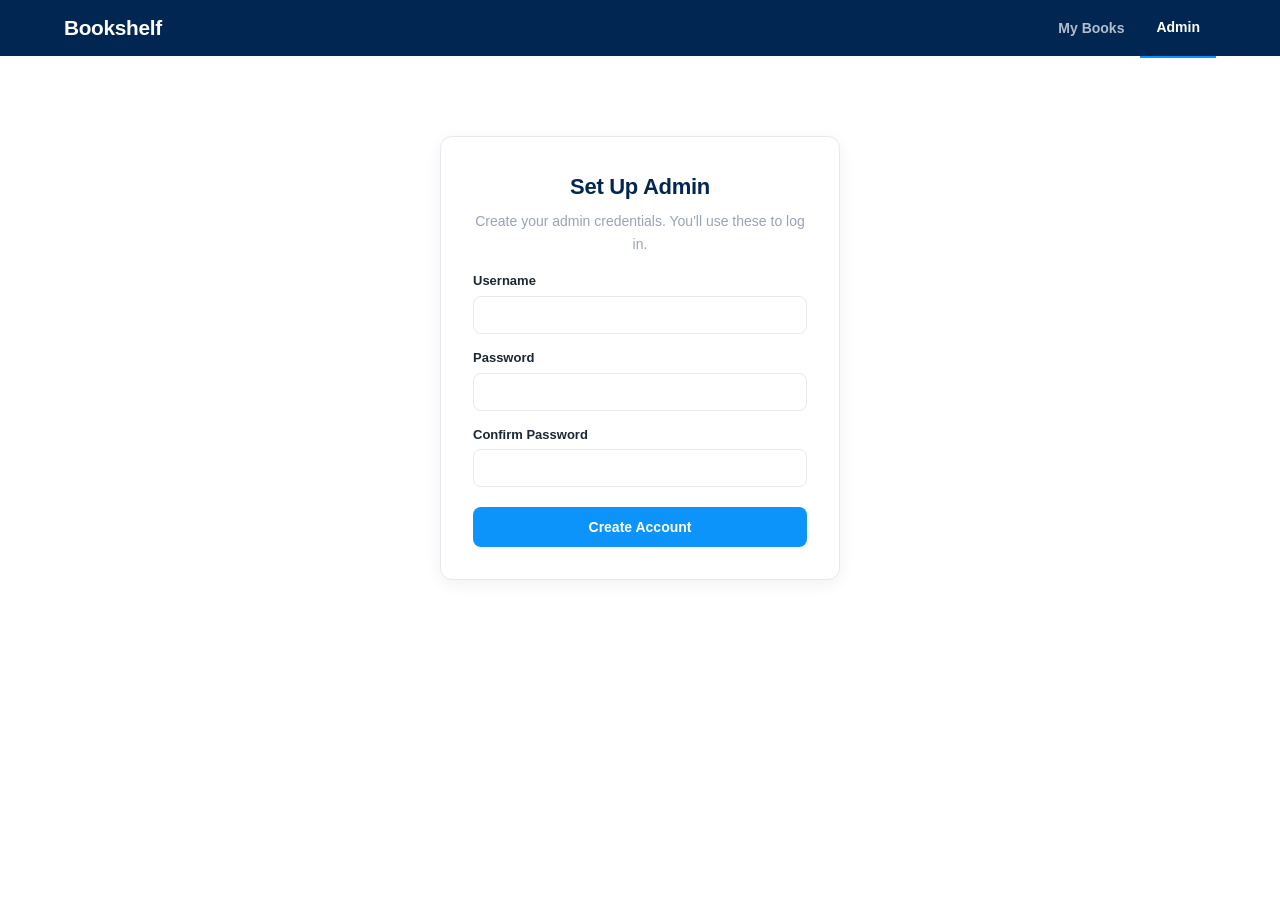
==== admin.html @ a72d1839 "Initial commit: Bookshelf - personal book review site Static HTML/CSS/JS site with book grid, detail" ====
<!DOCTYPE html>
<html lang="en">
<head>
  <meta charset="UTF-8">
  <meta name="viewport" content="width=device-width, initial-scale=1.0">
  <title>Admin — Bookshelf</title>
  <link rel="stylesheet" href="css/style.css">
</head>
<body>
  <header class="site-header">
    <div class="header-inner">
      <h1><a href="index.html">Bookshelf</a></h1>
      <nav>
        <a href="index.html">My Books</a>
        <a href="admin.html" class="active">Admin</a>
        <a href="#" id="logout-btn" style="display:none" onclick="logout(); return false;">Logout</a>
      </nav>
    </div>
  </header>

  <div id="auth-container"></div>

  <div id="admin-content" style="display:none">
    <div class="admin-container">
      <h2>Admin Panel</h2>

      <div class="data-bar">
        <button class="btn btn-secondary" onclick="exportData()">Export JSON</button>
        <button class="btn btn-secondary" onclick="importData()">Import JSON</button>
        <button class="btn btn-secondary" onclick="resetToFile()">Reset to Original</button>
      </div>

      <div class="admin-section">
        <h3>Categories</h3>
        <div class="item-list" id="category-list"></div>
        <div class="add-row">
          <input type="text" id="new-category" placeholder="New category name...">
          <button class="btn btn-primary" onclick="addCategory()">Add</button>
        </div>
      </div>

      <div class="admin-section">
        <h3>Tags</h3>
        <div class="item-list" id="tag-list"></div>
        <div class="add-row">
          <input type="text" id="new-tag" placeholder="New tag name...">
          <button class="btn btn-primary" onclick="addTag()">Add</button>
        </div>
      </div>

      <div class="admin-section">
        <h3>Books</h3>
        <div class="admin-book-list" id="admin-book-list"></div>
        <div style="margin-top:14px">
          <button class="btn btn-success" onclick="showAddBookForm()">+ Add New Book</button>
        </div>
      </div>

      <div id="book-form-container"></div>
    </div>
  </div>

  <script src="js/admin.js"></script>
</body>
</html>
---- css/style.css ----
/* ===== Reset & Base ===== */
*, *::before, *::after { box-sizing: border-box; margin: 0; padding: 0; }

@import url('https://fonts.googleapis.com/css2?family=Mulish:ital,wght@0,400;0,500;0,600;0,700;0,800&display=swap');

:root {
  --bg: #ffffff;
  --bg-subtle: #f7f8fa;
  --text: #1b2733;
  --text-secondary: #5f6d7e;
  --text-muted: #97a3b6;
  --blue: #0d94fb;
  --blue-dark: #012652;
  --blue-light: #e8f4ff;
  --green: #0fba68;
  --star: #f5a623;
  --border: #e5e9f0;
  --shadow-sm: 0 1px 2px rgba(0,0,0,0.04);
  --shadow: 0 4px 16px rgba(0,0,0,0.06);
  --shadow-hover: 0 8px 30px rgba(0,0,0,0.10);
  --radius: 12px;
  --radius-sm: 8px;
}

body {
  font-family: 'Mulish', -apple-system, BlinkMacSystemFont, 'Segoe UI', sans-serif;
  background: var(--bg);
  color: var(--text);
  line-height: 1.6;
  min-height: 100vh;
  font-size: 15px;
  -webkit-font-smoothing: antialiased;
}

a { color: var(--blue); text-decoration: none; }
a:hover { color: var(--blue-dark); }

/* ===== Header ===== */
.site-header {
  background: var(--blue-dark);
  padding: 0;
  position: sticky;
  top: 0;
  z-index: 100;
}

.header-inner {
  max-width: 1200px;
  margin: 0 auto;
  padding: 0 24px;
  display: flex;
  justify-content: space-between;
  align-items: center;
  height: 56px;
}

.site-header h1 {
  font-size: 1.3rem;
  font-weight: 800;
  letter-spacing: -0.3px;
}

.site-header h1 a { color: #fff; }
.site-header h1 a:hover { color: #fff; }

.site-header nav {
  display: flex;
  align-items: center;
  gap: 0;
}

.site-header nav a {
  color: rgba(255,255,255,0.7);
  font-size: 14px;
  font-weight: 600;
  padding: 18px 16px;
  transition: color 0.15s;
}

.site-header nav a:hover { color: #fff; }
.site-header nav a.active { color: #fff; border-bottom: 2px solid var(--blue); }

/* ===== Filters ===== */
.filters {
  max-width: 1200px;
  margin: 0 auto;
  padding: 20px 24px;
  display: flex;
  flex-wrap: wrap;
  gap: 10px;
  align-items: center;
  border-bottom: 1px solid var(--border);
}

.filter-search {
  position: relative;
  flex: 1;
  min-width: 220px;
}

.filter-search input {
  width: 100%;
  font-family: inherit;
  font-size: 14px;
  font-weight: 500;
  padding: 10px 14px 10px 38px;
  border: 1px solid var(--border);
  border-radius: var(--radius-sm);
  background: var(--bg-subtle);
  color: var(--text);
  outline: none;
  transition: border-color 0.15s, box-shadow 0.15s;
}

.filter-search input:focus {
  border-color: var(--blue);
  box-shadow: 0 0 0 3px rgba(13,148,251,0.1);
  background: #fff;
}

.filter-search input::placeholder { color: var(--text-muted); }

.filter-search .search-icon {
  position: absolute;
  left: 12px;
  top: 50%;
  transform: translateY(-50%);
  color: var(--text-muted);
  font-size: 15px;
}

.filters select {
  font-family: inherit;
  font-size: 14px;
  font-weight: 500;
  padding: 10px 32px 10px 14px;
  border: 1px solid var(--border);
  border-radius: var(--radius-sm);
  background: var(--bg-subtle);
  color: var(--text);
  outline: none;
  cursor: pointer;
  appearance: none;
  background-image: url("data:image/svg+xml,%3Csvg xmlns='http://www.w3.org/2000/svg' width='12' height='12' fill='%235f6d7e' viewBox='0 0 16 16'%3E%3Cpath d='M8 11L3 6h10z'/%3E%3C/svg%3E");
  background-repeat: no-repeat;
  background-position: right 12px center;
  transition: border-color 0.15s;
}

.filters select:focus {
  border-color: var(--blue);
  box-shadow: 0 0 0 3px rgba(13,148,251,0.1);
}

.filters .sort-group {
  display: flex;
  align-items: center;
  gap: 6px;
  font-size: 13px;
  font-weight: 600;
  color: var(--text-secondary);
}

/* ===== Book Grid ===== */
.book-grid {
  max-width: 1200px;
  margin: 0 auto;
  padding: 28px 24px 60px;
  display: grid;
  grid-template-columns: repeat(auto-fill, minmax(180px, 1fr));
  gap: 24px;
}

.book-card {
  background: var(--bg);
  border-radius: var(--radius);
  overflow: hidden;
  cursor: pointer;
  transition: transform 0.2s ease, box-shadow 0.2s ease;
  text-decoration: none;
  color: inherit;
  display: flex;
  flex-direction: column;
  border: 1px solid transparent;
}

.book-card:hover {
  transform: translateY(-6px);
  box-shadow: var(--shadow-hover);
  border-color: var(--border);
}

.book-card .cover-wrap {
  width: 100%;
  aspect-ratio: 2/3;
  background: var(--bg-subtle);
  overflow: hidden;
  display: flex;
  align-items: center;
  justify-content: center;
  border-radius: var(--radius) var(--radius) 0 0;
}

.book-card .cover-wrap img {
  width: 100%;
  height: 100%;
  object-fit: cover;
}

.book-card .cover-wrap .no-cover {
  color: var(--text-muted);
  font-size: 13px;
  font-weight: 600;
  text-align: center;
  padding: 1rem;
}

.book-card .card-body {
  padding: 14px;
  flex: 1;
  display: flex;
  flex-direction: column;
  gap: 4px;
}

.book-card .card-title {
  font-size: 14px;
  font-weight: 700;
  line-height: 1.3;
  color: var(--text);
}

.book-card .card-author {
  font-size: 13px;
  font-weight: 500;
  color: var(--text-secondary);
}

.book-card .card-meta {
  margin-top: auto;
  display: flex;
  justify-content: space-between;
  align-items: center;
  padding-top: 8px;
}

.book-card .card-category {
  font-size: 11px;
  font-weight: 700;
  background: var(--blue-light);
  padding: 3px 8px;
  border-radius: 6px;
  color: var(--blue);
  text-transform: uppercase;
  letter-spacing: 0.3px;
}

.stars { color: var(--star); font-size: 13px; letter-spacing: 1px; }

.book-card .card-tags {
  display: flex;
  flex-wrap: wrap;
  gap: 4px;
  padding-top: 4px;
}

.book-card .card-tags span {
  font-size: 10px;
  font-weight: 600;
  background: #f0faf4;
  color: var(--green);
  padding: 2px 6px;
  border-radius: 4px;
}

.empty-state {
  grid-column: 1 / -1;
  text-align: center;
  padding: 60px 20px;
  color: var(--text-muted);
  font-size: 15px;
  font-weight: 500;
}

/* ===== Book Detail Page ===== */
.book-detail {
  max-width: 800px;
  margin: 0 auto;
  padding: 32px 24px;
}

.book-detail .back-link {
  display: inline-flex;
  align-items: center;
  gap: 6px;
  margin-bottom: 24px;
  font-size: 14px;
  font-weight: 600;
  color: var(--blue);
}

.book-detail .detail-header {
  display: flex;
  gap: 28px;
  margin-bottom: 32px;
}

.book-detail .detail-cover {
  width: 200px;
  flex-shrink: 0;
  border-radius: var(--radius-sm);
  overflow: hidden;
  box-shadow: var(--shadow);
}

.book-detail .detail-cover img {
  width: 100%;
  display: block;
}

.book-detail .detail-info { flex: 1; }

.book-detail .detail-info h2 {
  font-size: 26px;
  font-weight: 800;
  color: var(--blue-dark);
  margin-bottom: 4px;
  line-height: 1.2;
  letter-spacing: -0.3px;
}

.book-detail .detail-info .author {
  font-size: 16px;
  font-weight: 500;
  color: var(--text-secondary);
  margin-bottom: 14px;
}

.book-detail .detail-info .author span { color: var(--blue); }

.book-detail .detail-info .meta-row {
  display: flex;
  flex-wrap: wrap;
  gap: 8px;
  align-items: center;
  margin-bottom: 8px;
}

.book-detail .detail-info .category-badge {
  font-size: 11px;
  font-weight: 700;
  background: var(--blue-light);
  color: var(--blue);
  padding: 4px 10px;
  border-radius: 6px;
  text-transform: uppercase;
  letter-spacing: 0.3px;
}

.book-detail .detail-info .tag-badge {
  font-size: 11px;
  font-weight: 600;
  background: #f0faf4;
  color: var(--green);
  padding: 4px 10px;
  border-radius: 6px;
}

.book-detail .detail-info .date {
  font-size: 13px;
  color: var(--text-muted);
  margin-top: 6px;
}

.review-section {
  background: var(--bg);
  border: 1px solid var(--border);
  border-radius: var(--radius);
  margin-bottom: 16px;
  overflow: hidden;
}

.review-section .review-header {
  padding: 14px 18px;
  font-size: 15px;
  font-weight: 700;
  color: var(--blue-dark);
  cursor: pointer;
  display: flex;
  justify-content: space-between;
  align-items: center;
  user-select: none;
  background: var(--bg-subtle);
  border-bottom: 1px solid var(--border);
  transition: background 0.15s;
}

.review-section .review-header:hover { background: #eef1f6; }
.review-section .review-header .toggle { font-size: 12px; color: var(--text-muted); }

.review-section .review-body {
  padding: 18px;
  font-size: 15px;
  line-height: 1.8;
  white-space: pre-wrap;
  color: var(--text-secondary);
}

.review-section .review-body.hidden { display: none; }

.spoiler-warning {
  background: #fffbf0;
  border: 1px solid #f5deb3;
  color: #8b6914;
  padding: 12px 18px;
  border-radius: var(--radius-sm);
  margin-bottom: 10px;
  font-size: 14px;
  font-weight: 600;
  display: flex;
  justify-content: space-between;
  align-items: center;
}

.spoiler-warning button {
  background: var(--blue-dark);
  color: #fff;
  border: none;
  padding: 6px 16px;
  border-radius: var(--radius-sm);
  cursor: pointer;
  font-size: 13px;
  font-family: inherit;
  font-weight: 700;
  transition: background 0.15s;
}

.spoiler-warning button:hover { background: #0a3d7a; }

/* ===== Admin Page ===== */
.admin-container {
  max-width: 900px;
  margin: 28px auto;
  padding: 0 24px 48px;
}

.admin-container h2 {
  font-size: 22px;
  font-weight: 800;
  color: var(--blue-dark);
  margin-bottom: 20px;
  letter-spacing: -0.3px;
}

.admin-section {
  background: var(--bg);
  border: 1px solid var(--border);
  border-radius: var(--radius);
  padding: 22px;
  margin-bottom: 20px;
}

.admin-section h3 {
  font-size: 15px;
  font-weight: 700;
  color: var(--text);
  margin-bottom: 14px;
}

.admin-section .item-list {
  display: flex;
  flex-wrap: wrap;
  gap: 8px;
  margin-bottom: 14px;
}

.admin-section .item-chip {
  background: var(--bg-subtle);
  border: 1px solid var(--border);
  padding: 5px 12px;
  border-radius: 20px;
  font-size: 13px;
  font-weight: 600;
  display: flex;
  align-items: center;
  gap: 6px;
  color: var(--text-secondary);
}

.admin-section .item-chip .remove-btn {
  background: none;
  border: none;
  color: #e74c3c;
  cursor: pointer;
  font-size: 15px;
  line-height: 1;
  padding: 0;
}

.admin-section .add-row {
  display: flex;
  gap: 8px;
}

.admin-section .add-row input {
  flex: 1;
  font-family: inherit;
  font-size: 14px;
  font-weight: 500;
  padding: 9px 14px;
  border: 1px solid var(--border);
  border-radius: var(--radius-sm);
  outline: none;
  transition: border-color 0.15s;
}

.admin-section .add-row input:focus {
  border-color: var(--blue);
  box-shadow: 0 0 0 3px rgba(13,148,251,0.1);
}

.btn {
  font-family: inherit;
  font-size: 14px;
  padding: 9px 20px;
  border: none;
  border-radius: var(--radius-sm);
  cursor: pointer;
  font-weight: 700;
  transition: all 0.15s;
}

.btn-primary { background: var(--blue); color: #fff; }
.btn-primary:hover { background: #0b82de; box-shadow: 0 2px 8px rgba(13,148,251,0.3); }
.btn-secondary { background: var(--bg-subtle); color: var(--text-secondary); border: 1px solid var(--border); }
.btn-secondary:hover { background: #eef1f6; }
.btn-danger { background: #e74c3c; color: #fff; }
.btn-danger:hover { background: #d63031; }
.btn-success { background: var(--green); color: #fff; }
.btn-success:hover { background: #0da85e; }

/* Book form */
.book-form { display: grid; gap: 16px; }

.book-form label {
  font-size: 13px;
  font-weight: 700;
  color: var(--text);
  display: block;
  margin-bottom: 4px;
}

.book-form input,
.book-form select,
.book-form textarea {
  width: 100%;
  font-family: inherit;
  font-size: 14px;
  font-weight: 500;
  padding: 9px 14px;
  border: 1px solid var(--border);
  border-radius: var(--radius-sm);
  outline: none;
  transition: border-color 0.15s;
}

.book-form input:focus,
.book-form select:focus,
.book-form textarea:focus {
  border-color: var(--blue);
  box-shadow: 0 0 0 3px rgba(13,148,251,0.1);
}

.book-form textarea { min-height: 100px; resize: vertical; }

.book-form .form-row {
  display: grid;
  grid-template-columns: 1fr 1fr;
  gap: 16px;
}

.book-form .form-actions {
  display: flex;
  gap: 8px;
  justify-content: flex-end;
}

.book-form .tag-checkboxes {
  display: flex;
  flex-wrap: wrap;
  gap: 10px;
}

.book-form .tag-checkboxes label {
  font-weight: 500;
  display: flex;
  align-items: center;
  gap: 5px;
  color: var(--text-secondary);
}

/* Book list in admin */
.admin-book-list { display: grid; gap: 8px; }

.admin-book-item {
  display: flex;
  justify-content: space-between;
  align-items: center;
  padding: 12px 14px;
  background: var(--bg-subtle);
  border-radius: var(--radius-sm);
  border: 1px solid var(--border);
  transition: background 0.1s;
}

.admin-book-item:hover { background: #eef1f6; }

.admin-book-item .book-info {
  display: flex;
  align-items: center;
  gap: 12px;
}

.admin-book-item .book-info img {
  width: 36px;
  height: 54px;
  object-fit: cover;
  border-radius: 4px;
  border: 1px solid var(--border);
}

.admin-book-item .book-title { font-weight: 700; font-size: 14px; color: var(--text); }
.admin-book-item .book-author { font-size: 13px; color: var(--text-muted); }

.admin-book-item .book-actions {
  display: flex;
  gap: 6px;
}

/* Login */
.login-container {
  max-width: 400px;
  margin: 80px auto;
  padding: 32px;
  background: var(--bg);
  border: 1px solid var(--border);
  border-radius: var(--radius);
  text-align: center;
  box-shadow: var(--shadow);
}

.login-container h2 {
  font-size: 22px;
  font-weight: 800;
  color: var(--blue-dark);
  margin-bottom: 6px;
  letter-spacing: -0.3px;
}

.login-container .form-group {
  margin-bottom: 14px;
  text-align: left;
}

.login-container label {
  display: block;
  font-size: 13px;
  font-weight: 700;
  color: var(--text);
  margin-bottom: 4px;
}

.login-container input {
  width: 100%;
  font-family: inherit;
  font-size: 14px;
  font-weight: 500;
  padding: 10px 14px;
  border: 1px solid var(--border);
  border-radius: var(--radius-sm);
  outline: none;
}

.login-container input:focus {
  border-color: var(--blue);
  box-shadow: 0 0 0 3px rgba(13,148,251,0.1);
}

.login-container .btn { width: 100%; margin-top: 6px; padding: 12px; }

.login-container .error {
  color: #e74c3c;
  font-size: 13px;
  font-weight: 600;
  margin-top: 8px;
}

.login-container .info {
  color: var(--text-muted);
  font-size: 14px;
  margin-bottom: 16px;
}

/* Data management bar */
.data-bar {
  display: flex;
  gap: 8px;
  justify-content: flex-end;
  margin-bottom: 20px;
}

/* Toast notification */
.toast {
  position: fixed;
  bottom: 24px;
  right: 24px;
  background: var(--blue-dark);
  color: #fff;
  padding: 12px 22px;
  border-radius: var(--radius-sm);
  font-size: 14px;
  font-weight: 600;
  z-index: 1000;
  opacity: 0;
  transform: translateY(10px);
  transition: all 0.25s ease;
}

.toast.show { opacity: 1; transform: translateY(0); }

/* ===== Responsive ===== */
@media (max-width: 640px) {
  .header-inner { flex-wrap: wrap; height: auto; padding: 12px 16px; gap: 8px; }
  .site-header nav a { padding: 8px 12px; }
  .filters { flex-direction: column; padding: 16px; }
  .filter-search { min-width: 100%; }
  .filters select { width: 100%; }
  .book-grid { grid-template-columns: repeat(auto-fill, minmax(140px, 1fr)); gap: 16px; padding: 20px 16px; }
  .book-detail .detail-header { flex-direction: column; align-items: center; text-align: center; }
  .book-detail .detail-cover { width: 160px; }
  .book-form .form-row { grid-template-columns: 1fr; }
}
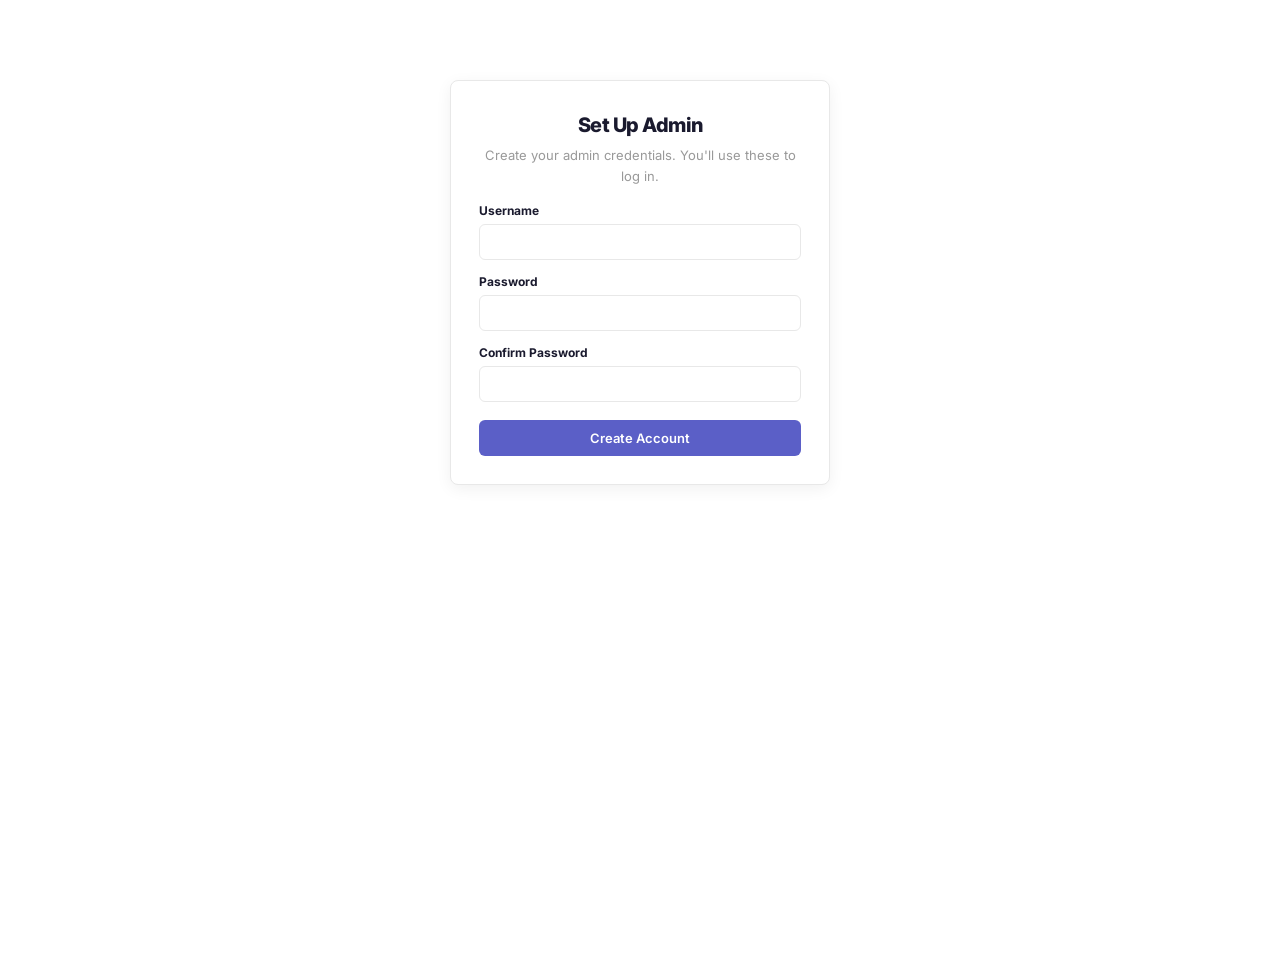
==== commit 04b574e5: "Fix broken formatting: move @import to top, add mobile menu button, remove overflow clip - Move CSS " ====
--- a/admin.html
+++ b/admin.html
@@ -7,59 +7,125 @@
   <link rel="stylesheet" href="css/style.css">
 </head>
 <body>
-  <header class="site-header">
-    <div class="header-inner">
-      <h1><a href="index.html">Bookshelf</a></h1>
-      <nav>
-        <a href="index.html">My Books</a>
-        <a href="admin.html" class="active">Admin</a>
-        <a href="#" id="logout-btn" style="display:none" onclick="logout(); return false;">Logout</a>
-      </nav>
-    </div>
-  </header>
 
   <div id="auth-container"></div>
 
   <div id="admin-content" style="display:none">
-    <div class="admin-container">
-      <h2>Admin Panel</h2>
+    <div class="admin-layout">
+      <!-- Sidebar -->
+      <aside class="admin-sidebar">
+        <div class="sidebar-logo">Bookshelf</div>
+        <div class="nav-section">
+          <div class="nav-label">Content</div>
+          <a class="nav-item active" data-section="books" href="#">
+            <span class="nav-icon">&#128218;</span> Books <span class="nav-badge" id="nav-book-count">0</span>
+          </a>
+          <a class="nav-item" data-section="categories" href="#">
+            <span class="nav-icon">&#128193;</span> Categories <span class="nav-badge" id="nav-cat-count">0</span>
+          </a>
+          <a class="nav-item" data-section="tags" href="#">
+            <span class="nav-icon">&#127991;</span> Tags <span class="nav-badge" id="nav-tag-count">0</span>
+          </a>
+        </div>
+        <div class="nav-section">
+          <div class="nav-label">Data</div>
+          <a class="nav-item" data-section="backups" href="#">
+            <span class="nav-icon">&#128190;</span> Backups
+          </a>
+          <a class="nav-item" href="#" id="nav-export">
+            <span class="nav-icon">&#128229;</span> Export JSON
+          </a>
+          <a class="nav-item" href="#" id="nav-import">
+            <span class="nav-icon">&#128228;</span> Import JSON
+          </a>
+        </div>
+        <div class="sidebar-bottom">
+          <a href="index.html">&larr; View Public Site</a>
+          <a href="#" id="logout-btn">Logout</a>
+        </div>
+      </aside>
 
-      <div class="data-bar">
-        <button class="btn btn-secondary" onclick="exportData()">Export JSON</button>
-        <button class="btn btn-secondary" onclick="importData()">Import JSON</button>
-        <button class="btn btn-secondary" onclick="resetToFile()">Reset to Original</button>
-      </div>
+      <!-- Main content -->
+      <main class="admin-main">
+        <button class="mobile-menu-btn" id="mobile-menu-btn" aria-label="Toggle menu">&#9776;</button>
+        <!-- Books Section -->
+        <div class="admin-panel" id="panel-books">
+          <div class="page-header">
+            <h1>Books</h1>
+            <div class="page-actions">
+              <button class="btn btn-primary" id="btn-add-book">+ Add Book</button>
+            </div>
+          </div>
 
-      <div class="admin-section">
-        <h3>Categories</h3>
-        <div class="item-list" id="category-list"></div>
-        <div class="add-row">
-          <input type="text" id="new-category" placeholder="New category name...">
-          <button class="btn btn-primary" onclick="addCategory()">Add</button>
+          <div class="stats-bar" id="stats-bar"></div>
+
+          <div class="admin-books-toolbar">
+            <div class="admin-search">
+              <span class="search-icon">&#128269;</span>
+              <input type="text" id="admin-search" placeholder="Search books...">
+            </div>
+            <div class="admin-sort">
+              <label>Sort:</label>
+              <select id="admin-sort">
+                <option value="custom">Custom Order</option>
+                <option value="title">Title</option>
+                <option value="author">Author</option>
+                <option value="rating">Rating</option>
+                <option value="date">Date Added</option>
+              </select>
+            </div>
+          </div>
+
+          <div class="admin-book-list" id="admin-book-list"></div>
+
+          <div id="book-form-container"></div>
         </div>
-      </div>
 
-      <div class="admin-section">
-        <h3>Tags</h3>
-        <div class="item-list" id="tag-list"></div>
-        <div class="add-row">
-          <input type="text" id="new-tag" placeholder="New tag name...">
-          <button class="btn btn-primary" onclick="addTag()">Add</button>
+        <!-- Categories Section -->
+        <div class="admin-panel" id="panel-categories" style="display:none">
+          <div class="page-header">
+            <h1>Categories</h1>
+          </div>
+          <div class="section-card">
+            <div class="chip-list" id="category-list"></div>
+            <div class="add-inline">
+              <input type="text" id="new-category" placeholder="New category name...">
+              <button class="btn btn-primary btn-sm" id="btn-add-category">Add</button>
+            </div>
+          </div>
         </div>
-      </div>
 
-      <div class="admin-section">
-        <h3>Books</h3>
-        <div class="admin-book-list" id="admin-book-list"></div>
-        <div style="margin-top:14px">
-          <button class="btn btn-success" onclick="showAddBookForm()">+ Add New Book</button>
+        <!-- Tags Section -->
+        <div class="admin-panel" id="panel-tags" style="display:none">
+          <div class="page-header">
+            <h1>Tags</h1>
+          </div>
+          <div class="section-card">
+            <div class="chip-list" id="tag-list"></div>
+            <div class="add-inline">
+              <input type="text" id="new-tag" placeholder="New tag name...">
+              <button class="btn btn-primary btn-sm" id="btn-add-tag">Add</button>
+            </div>
+          </div>
         </div>
-      </div>
 
-      <div id="book-form-container"></div>
+        <!-- Backups Section -->
+        <div class="admin-panel" id="panel-backups" style="display:none">
+          <div class="page-header">
+            <h1>Backups</h1>
+            <div class="page-actions">
+              <button class="btn btn-danger btn-sm" id="btn-clear-backups">Clear All</button>
+            </div>
+          </div>
+          <div class="section-card">
+            <div id="backup-list"></div>
+          </div>
+        </div>
+      </main>
     </div>
   </div>
 
+  <script src="js/shared.js"></script>
   <script src="js/admin.js"></script>
 </body>
 </html>
--- a/css/style.css
+++ b/css/style.css
@@ -1,120 +1,122 @@
+@import url('https://fonts.googleapis.com/css2?family=Inter:wght@400;500;600;700;800&display=swap');
+
 /* ===== Reset & Base ===== */
 *, *::before, *::after { box-sizing: border-box; margin: 0; padding: 0; }
 
-@import url('https://fonts.googleapis.com/css2?family=Mulish:ital,wght@0,400;0,500;0,600;0,700;0,800&display=swap');
-
 :root {
   --bg: #ffffff;
-  --bg-subtle: #f7f8fa;
-  --text: #1b2733;
-  --text-secondary: #5f6d7e;
-  --text-muted: #97a3b6;
-  --blue: #0d94fb;
-  --blue-dark: #012652;
-  --blue-light: #e8f4ff;
-  --green: #0fba68;
-  --star: #f5a623;
-  --border: #e5e9f0;
+  --bg-subtle: #fafafa;
+  --text: #1a1a2e;
+  --text-secondary: #555;
+  --text-muted: #999;
+  --accent: #5b5fc7;
+  --accent-light: #eff0ff;
+  --green: #16a34a;
+  --green-light: #f0fdf4;
+  --star: #f59e0b;
+  --border: #e8e8e8;
+  --border-light: #f0f0f0;
   --shadow-sm: 0 1px 2px rgba(0,0,0,0.04);
   --shadow: 0 4px 16px rgba(0,0,0,0.06);
-  --shadow-hover: 0 8px 30px rgba(0,0,0,0.10);
-  --radius: 12px;
-  --radius-sm: 8px;
+  --shadow-hover: 0 8px 24px rgba(0,0,0,0.10);
+  --radius: 8px;
+  --radius-sm: 6px;
+  --danger: #e74c3c;
 }
 
 body {
-  font-family: 'Mulish', -apple-system, BlinkMacSystemFont, 'Segoe UI', sans-serif;
+  font-family: 'Inter', -apple-system, BlinkMacSystemFont, 'Segoe UI', sans-serif;
   background: var(--bg);
   color: var(--text);
   line-height: 1.6;
   min-height: 100vh;
-  font-size: 15px;
+  font-size: 14px;
   -webkit-font-smoothing: antialiased;
 }
 
-a { color: var(--blue); text-decoration: none; }
-a:hover { color: var(--blue-dark); }
-
-/* ===== Header ===== */
+a { color: var(--accent); text-decoration: none; }
+a:hover { color: #4a4eb0; }
+
+/* ===== Header — thin, minimal ===== */
 .site-header {
-  background: var(--blue-dark);
-  padding: 0;
+  border-bottom: 1px solid var(--border-light);
+  background: var(--bg);
   position: sticky;
   top: 0;
   z-index: 100;
 }
 
 .header-inner {
-  max-width: 1200px;
+  max-width: 1100px;
   margin: 0 auto;
   padding: 0 24px;
   display: flex;
   justify-content: space-between;
   align-items: center;
-  height: 56px;
+  height: 48px;
 }
 
 .site-header h1 {
-  font-size: 1.3rem;
-  font-weight: 800;
-  letter-spacing: -0.3px;
-}
-
-.site-header h1 a { color: #fff; }
-.site-header h1 a:hover { color: #fff; }
+  font-size: 15px;
+  font-weight: 700;
+  letter-spacing: -0.5px;
+}
+
+.site-header h1 a { color: var(--text); }
+.site-header h1 a:hover { color: var(--text); }
 
 .site-header nav {
   display: flex;
   align-items: center;
-  gap: 0;
+  gap: 4px;
 }
 
 .site-header nav a {
-  color: rgba(255,255,255,0.7);
-  font-size: 14px;
-  font-weight: 600;
-  padding: 18px 16px;
-  transition: color 0.15s;
-}
-
-.site-header nav a:hover { color: #fff; }
-.site-header nav a.active { color: #fff; border-bottom: 2px solid var(--blue); }
-
-/* ===== Filters ===== */
+  color: #666;
+  font-size: 13px;
+  font-weight: 500;
+  padding: 6px 12px;
+  border-radius: var(--radius-sm);
+  transition: all 0.1s;
+}
+
+.site-header nav a:hover { background: #f5f5f5; color: var(--text); }
+.site-header nav a.active { background: var(--border-light); color: var(--text); font-weight: 600; }
+
+/* ===== Filters — pill style ===== */
 .filters {
-  max-width: 1200px;
-  margin: 0 auto;
-  padding: 20px 24px;
+  max-width: 1100px;
+  margin: 20px auto 0;
+  padding: 0 24px;
   display: flex;
   flex-wrap: wrap;
-  gap: 10px;
-  align-items: center;
-  border-bottom: 1px solid var(--border);
+  gap: 8px;
+  align-items: center;
 }
 
 .filter-search {
   position: relative;
   flex: 1;
-  min-width: 220px;
+  min-width: 200px;
 }
 
 .filter-search input {
   width: 100%;
   font-family: inherit;
-  font-size: 14px;
-  font-weight: 500;
-  padding: 10px 14px 10px 38px;
+  font-size: 13px;
+  font-weight: 500;
+  padding: 8px 12px 8px 32px;
   border: 1px solid var(--border);
-  border-radius: var(--radius-sm);
+  border-radius: var(--radius);
   background: var(--bg-subtle);
   color: var(--text);
   outline: none;
-  transition: border-color 0.15s, box-shadow 0.15s;
+  transition: all 0.15s;
 }
 
 .filter-search input:focus {
-  border-color: var(--blue);
-  box-shadow: 0 0 0 3px rgba(13,148,251,0.1);
+  border-color: var(--accent);
+  box-shadow: 0 0 0 3px rgba(91,95,199,0.08);
   background: #fff;
 }
 
@@ -122,83 +124,103 @@
 
 .filter-search .search-icon {
   position: absolute;
-  left: 12px;
+  left: 10px;
   top: 50%;
   transform: translateY(-50%);
   color: var(--text-muted);
-  font-size: 15px;
-}
-
-.filters select {
+  font-size: 13px;
+}
+
+.filters select,
+.filter-pill {
   font-family: inherit;
-  font-size: 14px;
-  font-weight: 500;
-  padding: 10px 32px 10px 14px;
+  font-size: 12px;
+  font-weight: 500;
+  padding: 6px 28px 6px 12px;
   border: 1px solid var(--border);
-  border-radius: var(--radius-sm);
-  background: var(--bg-subtle);
-  color: var(--text);
+  border-radius: 20px;
+  background: var(--bg);
+  color: var(--text-secondary);
   outline: none;
   cursor: pointer;
   appearance: none;
-  background-image: url("data:image/svg+xml,%3Csvg xmlns='http://www.w3.org/2000/svg' width='12' height='12' fill='%235f6d7e' viewBox='0 0 16 16'%3E%3Cpath d='M8 11L3 6h10z'/%3E%3C/svg%3E");
+  background-image: url("data:image/svg+xml,%3Csvg xmlns='http://www.w3.org/2000/svg' width='10' height='10' fill='%23999' viewBox='0 0 16 16'%3E%3Cpath d='M8 11L3 6h10z'/%3E%3C/svg%3E");
   background-repeat: no-repeat;
-  background-position: right 12px center;
-  transition: border-color 0.15s;
-}
-
-.filters select:focus {
-  border-color: var(--blue);
-  box-shadow: 0 0 0 3px rgba(13,148,251,0.1);
-}
+  background-position: right 10px center;
+  transition: all 0.1s;
+}
+
+.filters select:hover,
+.filter-pill:hover { border-color: #ccc; }
+
+.filters select:focus,
+.filter-pill:focus { border-color: var(--accent); }
 
 .filters .sort-group {
   display: flex;
   align-items: center;
   gap: 6px;
-  font-size: 13px;
-  font-weight: 600;
-  color: var(--text-secondary);
+  font-size: 12px;
+  font-weight: 500;
+  color: var(--text-muted);
+}
+
+.filters .sort-group select {
+  border-radius: 20px;
+}
+
+/* ===== Section Header ===== */
+.section-header {
+  max-width: 1100px;
+  margin: 0 auto;
+  padding: 24px 24px 0;
+  display: flex;
+  justify-content: space-between;
+  align-items: baseline;
+}
+
+.section-header h2 {
+  font-size: 16px;
+  font-weight: 700;
+  letter-spacing: -0.3px;
+  color: var(--text);
+}
+
+.section-header .count {
+  font-size: 12px;
+  color: var(--text-muted);
+  font-weight: 500;
 }
 
 /* ===== Book Grid ===== */
 .book-grid {
-  max-width: 1200px;
+  max-width: 1100px;
   margin: 0 auto;
-  padding: 28px 24px 60px;
+  padding: 16px 24px 60px;
   display: grid;
-  grid-template-columns: repeat(auto-fill, minmax(180px, 1fr));
-  gap: 24px;
+  grid-template-columns: repeat(auto-fill, minmax(170px, 1fr));
+  gap: 20px;
 }
 
 .book-card {
-  background: var(--bg);
-  border-radius: var(--radius);
-  overflow: hidden;
   cursor: pointer;
-  transition: transform 0.2s ease, box-shadow 0.2s ease;
+  transition: transform 0.15s ease;
   text-decoration: none;
   color: inherit;
   display: flex;
   flex-direction: column;
-  border: 1px solid transparent;
-}
-
-.book-card:hover {
-  transform: translateY(-6px);
-  box-shadow: var(--shadow-hover);
-  border-color: var(--border);
-}
+}
+
+.book-card:hover { transform: translateY(-4px); }
 
 .book-card .cover-wrap {
   width: 100%;
   aspect-ratio: 2/3;
-  background: var(--bg-subtle);
+  background: #f5f5f5;
   overflow: hidden;
-  display: flex;
-  align-items: center;
-  justify-content: center;
-  border-radius: var(--radius) var(--radius) 0 0;
+  border-radius: var(--radius);
+  margin-bottom: 10px;
+  position: relative;
 }
 
 .book-card .cover-wrap img {
@@ -212,75 +234,138 @@
   font-size: 13px;
   font-weight: 600;
   text-align: center;
-  padding: 1rem;
+  display: flex;
+  align-items: center;
+  justify-content: center;
+  height: 100%;
+}
+
+/* Hover overlay with review preview */
+.book-card .cover-wrap .hover-overlay {
+  position: absolute;
+  inset: 0;
+  background: linear-gradient(to top, rgba(0,0,0,0.75) 0%, transparent 55%);
+  opacity: 0;
+  transition: opacity 0.2s;
+  display: flex;
+  align-items: flex-end;
+  padding: 12px;
+  border-radius: var(--radius);
+}
+
+.book-card:hover .cover-wrap .hover-overlay { opacity: 1; }
+
+.book-card .cover-wrap .hover-overlay p {
+  color: #fff;
+  font-size: 11px;
+  line-height: 1.5;
+  display: -webkit-box;
+  -webkit-line-clamp: 3;
+  -webkit-box-orient: vertical;
+  overflow: hidden;
 }
 
 .book-card .card-body {
-  padding: 14px;
-  flex: 1;
   display: flex;
   flex-direction: column;
-  gap: 4px;
+  gap: 2px;
 }
 
 .book-card .card-title {
-  font-size: 14px;
-  font-weight: 700;
+  font-size: 13px;
+  font-weight: 600;
   line-height: 1.3;
   color: var(--text);
 }
 
 .book-card .card-author {
-  font-size: 13px;
-  font-weight: 500;
-  color: var(--text-secondary);
+  font-size: 12px;
+  font-weight: 400;
+  color: #888;
 }
 
 .book-card .card-meta {
-  margin-top: auto;
-  display: flex;
-  justify-content: space-between;
-  align-items: center;
-  padding-top: 8px;
+  display: flex;
+  align-items: center;
+  gap: 6px;
+  margin-top: 4px;
 }
 
 .book-card .card-category {
-  font-size: 11px;
-  font-weight: 700;
-  background: var(--blue-light);
-  padding: 3px 8px;
-  border-radius: 6px;
-  color: var(--blue);
+  font-size: 10px;
+  font-weight: 600;
+  background: var(--accent-light);
+  padding: 2px 6px;
+  border-radius: 4px;
+  color: var(--accent);
   text-transform: uppercase;
   letter-spacing: 0.3px;
 }
 
-.stars { color: var(--star); font-size: 13px; letter-spacing: 1px; }
+.stars { color: var(--star); font-size: 11px; letter-spacing: 0.5px; }
 
 .book-card .card-tags {
   display: flex;
   flex-wrap: wrap;
-  gap: 4px;
-  padding-top: 4px;
+  gap: 3px;
+  margin-top: 4px;
 }
 
 .book-card .card-tags span {
-  font-size: 10px;
-  font-weight: 600;
-  background: #f0faf4;
+  font-size: 9px;
+  font-weight: 600;
+  background: var(--green-light);
   color: var(--green);
-  padding: 2px 6px;
-  border-radius: 4px;
-}
-
+  padding: 2px 5px;
+  border-radius: 3px;
+}
+
+/* Empty state */
 .empty-state {
   grid-column: 1 / -1;
   text-align: center;
   padding: 60px 20px;
   color: var(--text-muted);
-  font-size: 15px;
-  font-weight: 500;
-}
+  font-size: 14px;
+  font-weight: 500;
+}
+
+.empty-state a {
+  display: inline-block;
+  margin-top: 12px;
+  font-size: 13px;
+  font-weight: 600;
+  color: var(--accent);
+  padding: 8px 20px;
+  border: 1px solid var(--accent);
+  border-radius: 20px;
+  transition: all 0.15s;
+}
+
+.empty-state a:hover {
+  background: var(--accent);
+  color: #fff;
+}
+
+/* Skeleton loading */
+.skeleton .cover-wrap {
+  background: linear-gradient(90deg, #f0f0f0 25%, #e0e0e0 50%, #f0f0f0 75%);
+  background-size: 200% 100%;
+  animation: shimmer 1.5s infinite;
+}
+
+.skeleton .skel-line {
+  height: 12px;
+  border-radius: 4px;
+  background: linear-gradient(90deg, #f0f0f0 25%, #e0e0e0 50%, #f0f0f0 75%);
+  background-size: 200% 100%;
+  animation: shimmer 1.5s infinite;
+}
+
+.skeleton .skel-title { width: 80%; margin-bottom: 6px; }
+.skeleton .skel-author { width: 55%; }
+
+@keyframes shimmer { to { background-position: -200% 0; } }
 
 /* ===== Book Detail Page ===== */
 .book-detail {
@@ -294,9 +379,9 @@
   align-items: center;
   gap: 6px;
   margin-bottom: 24px;
-  font-size: 14px;
-  font-weight: 600;
-  color: var(--blue);
+  font-size: 13px;
+  font-weight: 600;
+  color: var(--accent);
 }
 
 .book-detail .detail-header {
@@ -308,7 +393,7 @@
 .book-detail .detail-cover {
   width: 200px;
   flex-shrink: 0;
-  border-radius: var(--radius-sm);
+  border-radius: var(--radius);
   overflow: hidden;
   box-shadow: var(--shadow);
 }
@@ -321,22 +406,22 @@
 .book-detail .detail-info { flex: 1; }
 
 .book-detail .detail-info h2 {
-  font-size: 26px;
+  font-size: 24px;
   font-weight: 800;
-  color: var(--blue-dark);
+  color: var(--text);
   margin-bottom: 4px;
   line-height: 1.2;
-  letter-spacing: -0.3px;
+  letter-spacing: -0.5px;
 }
 
 .book-detail .detail-info .author {
-  font-size: 16px;
-  font-weight: 500;
+  font-size: 15px;
+  font-weight: 400;
   color: var(--text-secondary);
   margin-bottom: 14px;
 }
 
-.book-detail .detail-info .author span { color: var(--blue); }
+.book-detail .detail-info .author span { color: var(--accent); font-weight: 500; }
 
 .book-detail .detail-info .meta-row {
   display: flex;
@@ -347,60 +432,60 @@
 }
 
 .book-detail .detail-info .category-badge {
-  font-size: 11px;
-  font-weight: 700;
-  background: var(--blue-light);
-  color: var(--blue);
-  padding: 4px 10px;
-  border-radius: 6px;
+  font-size: 10px;
+  font-weight: 600;
+  background: var(--accent-light);
+  color: var(--accent);
+  padding: 3px 8px;
+  border-radius: 4px;
   text-transform: uppercase;
   letter-spacing: 0.3px;
 }
 
 .book-detail .detail-info .tag-badge {
-  font-size: 11px;
-  font-weight: 600;
-  background: #f0faf4;
+  font-size: 10px;
+  font-weight: 600;
+  background: var(--green-light);
   color: var(--green);
-  padding: 4px 10px;
-  border-radius: 6px;
+  padding: 3px 8px;
+  border-radius: 4px;
 }
 
 .book-detail .detail-info .date {
-  font-size: 13px;
+  font-size: 12px;
   color: var(--text-muted);
   margin-top: 6px;
 }
 
 .review-section {
   background: var(--bg);
-  border: 1px solid var(--border);
+  border: 1px solid var(--border-light);
   border-radius: var(--radius);
   margin-bottom: 16px;
   overflow: hidden;
 }
 
 .review-section .review-header {
-  padding: 14px 18px;
-  font-size: 15px;
+  padding: 12px 16px;
+  font-size: 13px;
   font-weight: 700;
-  color: var(--blue-dark);
+  color: var(--text);
   cursor: pointer;
   display: flex;
   justify-content: space-between;
   align-items: center;
   user-select: none;
   background: var(--bg-subtle);
-  border-bottom: 1px solid var(--border);
+  border-bottom: 1px solid var(--border-light);
   transition: background 0.15s;
 }
 
-.review-section .review-header:hover { background: #eef1f6; }
-.review-section .review-header .toggle { font-size: 12px; color: var(--text-muted); }
+.review-section .review-header:hover { background: #f0f0f0; }
+.review-section .review-header .toggle { font-size: 11px; color: var(--text-muted); }
 
 .review-section .review-body {
-  padding: 18px;
-  font-size: 15px;
+  padding: 16px;
+  font-size: 14px;
   line-height: 1.8;
   white-space: pre-wrap;
   color: var(--text-secondary);
@@ -408,142 +493,248 @@
 
 .review-section .review-body.hidden { display: none; }
 
-.spoiler-warning {
-  background: #fffbf0;
-  border: 1px solid #f5deb3;
-  color: #8b6914;
-  padding: 12px 18px;
-  border-radius: var(--radius-sm);
-  margin-bottom: 10px;
+/* ===== Admin Layout ===== */
+.mobile-menu-btn { display: none; }
+
+.admin-layout {
+  display: grid;
+  grid-template-columns: 220px 1fr;
+  min-height: 100vh;
+}
+
+/* Sidebar */
+.admin-sidebar {
+  background: var(--bg);
+  border-right: 1px solid var(--border-light);
+  padding: 20px 0;
+  display: flex;
+  flex-direction: column;
+  position: sticky;
+  top: 0;
+  height: 100vh;
+  overflow-y: auto;
+}
+
+.sidebar-logo {
+  font-size: 15px;
+  font-weight: 800;
+  padding: 0 20px;
+  margin-bottom: 24px;
+  letter-spacing: -0.5px;
+  color: var(--text);
+}
+
+.nav-section { margin-bottom: 20px; }
+
+.nav-label {
+  font-size: 10px;
+  font-weight: 700;
+  text-transform: uppercase;
+  letter-spacing: 1px;
+  color: #aaa;
+  padding: 0 20px;
+  margin-bottom: 6px;
+}
+
+.nav-item {
+  display: flex;
+  align-items: center;
+  gap: 10px;
+  padding: 8px 20px;
+  font-size: 13px;
+  font-weight: 500;
+  color: #666;
+  cursor: pointer;
+  transition: all 0.1s;
+  text-decoration: none;
+}
+
+.nav-item:hover { background: #f5f5f5; color: var(--text); }
+.nav-item.active { background: var(--accent-light); color: var(--accent); font-weight: 600; }
+
+.nav-icon { width: 18px; text-align: center; font-size: 14px; }
+
+.nav-badge {
+  margin-left: auto;
+  font-size: 11px;
+  font-weight: 600;
+  background: var(--border-light);
+  color: #888;
+  padding: 1px 7px;
+  border-radius: 10px;
+}
+
+.nav-item.active .nav-badge { background: #e0e0ff; color: var(--accent); }
+
+.sidebar-bottom {
+  margin-top: auto;
+  padding: 16px 20px 0;
+  border-top: 1px solid var(--border-light);
+}
+
+.sidebar-bottom a {
+  font-size: 12px;
+  color: var(--text-muted);
+  text-decoration: none;
+  display: block;
+  padding: 4px 0;
+}
+
+.sidebar-bottom a:hover { color: var(--text); }
+
+/* Admin main */
+.admin-main {
+  background: #f8f9fa;
+  padding: 28px 32px;
+  overflow-y: auto;
+  min-height: 100vh;
+}
+
+.admin-panel { max-width: 960px; }
+
+.page-header {
+  display: flex;
+  justify-content: space-between;
+  align-items: center;
+  margin-bottom: 24px;
+}
+
+.page-header h1 {
+  font-size: 20px;
+  font-weight: 800;
+  letter-spacing: -0.3px;
+  color: var(--text);
+}
+
+.page-actions { display: flex; gap: 8px; }
+
+/* Stats bar */
+.stats-bar {
+  display: flex;
+  gap: 16px;
+  margin-bottom: 24px;
+}
+
+.stat-card {
+  flex: 1;
+  background: var(--bg);
+  border: 1px solid var(--border-light);
+  border-radius: 10px;
+  padding: 16px;
+}
+
+.stat-card .stat-label {
+  font-size: 11px;
+  font-weight: 600;
+  text-transform: uppercase;
+  letter-spacing: 0.5px;
+  color: var(--text-muted);
+  margin-bottom: 4px;
+}
+
+.stat-card .stat-value {
+  font-size: 24px;
+  font-weight: 800;
+  letter-spacing: -0.5px;
+  color: var(--text);
+}
+
+.stat-card .stat-value.stat-sm { font-size: 14px; }
+
+/* Section cards (categories, tags, backups) */
+.section-card {
+  background: var(--bg);
+  border: 1px solid var(--border-light);
+  border-radius: 10px;
+  padding: 20px;
+}
+
+.chip-list {
+  display: flex;
+  flex-wrap: wrap;
+  gap: 6px;
+  margin-bottom: 12px;
+  min-height: 20px;
+}
+
+.item-chip {
+  display: inline-flex;
+  align-items: center;
+  gap: 6px;
+  padding: 5px 12px;
+  background: #f5f5f5;
+  border-radius: 20px;
+  font-size: 12px;
+  font-weight: 500;
+  color: var(--text-secondary);
+  transition: all 0.1s;
+}
+
+.item-chip:hover { background: var(--border-light); }
+
+.item-chip .remove-btn {
+  background: none;
+  border: none;
+  color: #ccc;
+  cursor: pointer;
   font-size: 14px;
-  font-weight: 600;
-  display: flex;
-  justify-content: space-between;
-  align-items: center;
-}
-
-.spoiler-warning button {
-  background: var(--blue-dark);
-  color: #fff;
-  border: none;
-  padding: 6px 16px;
-  border-radius: var(--radius-sm);
-  cursor: pointer;
-  font-size: 13px;
+  line-height: 1;
+  padding: 0;
+}
+
+.item-chip .remove-btn:hover { color: var(--danger); }
+
+.add-inline {
+  display: flex;
+  gap: 6px;
+  margin-top: 10px;
+}
+
+.add-inline input {
+  flex: 1;
   font-family: inherit;
-  font-weight: 700;
-  transition: background 0.15s;
-}
-
-.spoiler-warning button:hover { background: #0a3d7a; }
-
-/* ===== Admin Page ===== */
-.admin-container {
-  max-width: 900px;
-  margin: 28px auto;
-  padding: 0 24px 48px;
-}
-
-.admin-container h2 {
-  font-size: 22px;
-  font-weight: 800;
-  color: var(--blue-dark);
-  margin-bottom: 20px;
-  letter-spacing: -0.3px;
-}
-
-.admin-section {
-  background: var(--bg);
+  font-size: 13px;
+  font-weight: 500;
+  padding: 7px 12px;
   border: 1px solid var(--border);
   border-radius: var(--radius);
-  padding: 22px;
-  margin-bottom: 20px;
-}
-
-.admin-section h3 {
-  font-size: 15px;
-  font-weight: 700;
-  color: var(--text);
-  margin-bottom: 14px;
-}
-
-.admin-section .item-list {
-  display: flex;
-  flex-wrap: wrap;
-  gap: 8px;
-  margin-bottom: 14px;
-}
-
-.admin-section .item-chip {
-  background: var(--bg-subtle);
-  border: 1px solid var(--border);
-  padding: 5px 12px;
-  border-radius: 20px;
-  font-size: 13px;
-  font-weight: 600;
-  display: flex;
-  align-items: center;
-  gap: 6px;
-  color: var(--text-secondary);
-}
-
-.admin-section .item-chip .remove-btn {
-  background: none;
-  border: none;
-  color: #e74c3c;
-  cursor: pointer;
-  font-size: 15px;
-  line-height: 1;
-  padding: 0;
-}
-
-.admin-section .add-row {
-  display: flex;
-  gap: 8px;
-}
-
-.admin-section .add-row input {
-  flex: 1;
-  font-family: inherit;
-  font-size: 14px;
-  font-weight: 500;
-  padding: 9px 14px;
-  border: 1px solid var(--border);
-  border-radius: var(--radius-sm);
   outline: none;
   transition: border-color 0.15s;
 }
 
-.admin-section .add-row input:focus {
-  border-color: var(--blue);
-  box-shadow: 0 0 0 3px rgba(13,148,251,0.1);
+.add-inline input:focus {
+  border-color: var(--accent);
+  box-shadow: 0 0 0 3px rgba(91,95,199,0.08);
 }
 
 .btn {
   font-family: inherit;
-  font-size: 14px;
-  padding: 9px 20px;
+  font-size: 13px;
+  padding: 8px 16px;
   border: none;
   border-radius: var(--radius-sm);
   cursor: pointer;
-  font-weight: 700;
+  font-weight: 600;
   transition: all 0.15s;
 }
 
-.btn-primary { background: var(--blue); color: #fff; }
-.btn-primary:hover { background: #0b82de; box-shadow: 0 2px 8px rgba(13,148,251,0.3); }
+.btn-primary { background: var(--accent); color: #fff; }
+.btn-primary:hover { background: #4a4eb0; }
 .btn-secondary { background: var(--bg-subtle); color: var(--text-secondary); border: 1px solid var(--border); }
-.btn-secondary:hover { background: #eef1f6; }
-.btn-danger { background: #e74c3c; color: #fff; }
-.btn-danger:hover { background: #d63031; }
+.btn-secondary:hover { background: #f0f0f0; }
+.btn-ghost { background: transparent; color: #666; border: 1px solid var(--border); }
+.btn-ghost:hover { background: #f5f5f5; }
+.btn-danger { background: var(--bg); color: var(--danger); border: 1px solid #fdd; }
+.btn-danger:hover { background: #fef2f2; }
 .btn-success { background: var(--green); color: #fff; }
-.btn-success:hover { background: #0da85e; }
+.btn-success:hover { background: #15803d; }
+.btn-sm { padding: 5px 10px; font-size: 12px; }
 
 /* Book form */
-.book-form { display: grid; gap: 16px; }
+.book-form { display: grid; gap: 14px; }
 
 .book-form label {
-  font-size: 13px;
+  font-size: 12px;
   font-weight: 700;
   color: var(--text);
   display: block;
@@ -555,9 +746,9 @@
 .book-form textarea {
   width: 100%;
   font-family: inherit;
-  font-size: 14px;
-  font-weight: 500;
-  padding: 9px 14px;
+  font-size: 13px;
+  font-weight: 500;
+  padding: 8px 12px;
   border: 1px solid var(--border);
   border-radius: var(--radius-sm);
   outline: none;
@@ -567,8 +758,8 @@
 .book-form input:focus,
 .book-form select:focus,
 .book-form textarea:focus {
-  border-color: var(--blue);
-  box-shadow: 0 0 0 3px rgba(13,148,251,0.1);
+  border-color: var(--accent);
+  box-shadow: 0 0 0 3px rgba(91,95,199,0.08);
 }
 
 .book-form textarea { min-height: 100px; resize: vertical; }
@@ -576,7 +767,7 @@
 .book-form .form-row {
   display: grid;
   grid-template-columns: 1fr 1fr;
-  gap: 16px;
+  gap: 14px;
 }
 
 .book-form .form-actions {
@@ -593,55 +784,184 @@
 
 .book-form .tag-checkboxes label {
   font-weight: 500;
-  display: flex;
-  align-items: center;
-  gap: 5px;
+  font-size: 12px;
+  display: flex;
+  align-items: center;
+  gap: 4px;
   color: var(--text-secondary);
 }
 
-/* Book list in admin */
-.admin-book-list { display: grid; gap: 8px; }
+/* Star rating input */
+.star-rating-input {
+  display: flex;
+  gap: 4px;
+}
+
+.star-rating-input .star-btn {
+  background: none;
+  border: none;
+  font-size: 22px;
+  cursor: pointer;
+  color: #ddd;
+  padding: 0 2px;
+  line-height: 1;
+  transition: color 0.1s, transform 0.1s;
+}
+
+.star-rating-input .star-btn:hover { transform: scale(1.15); }
+.star-rating-input .star-btn.active { color: var(--star); }
+
+/* Admin books toolbar */
+.admin-books-toolbar {
+  display: flex;
+  gap: 10px;
+  align-items: center;
+  margin-bottom: 12px;
+}
+
+.admin-search {
+  position: relative;
+  flex: 1;
+}
+
+.admin-search input {
+  width: 100%;
+  font-family: inherit;
+  font-size: 12px;
+  font-weight: 500;
+  padding: 7px 10px 7px 30px;
+  border: 1px solid var(--border);
+  border-radius: var(--radius-sm);
+  background: var(--bg);
+  color: var(--text);
+  outline: none;
+  transition: border-color 0.15s;
+}
+
+.admin-search input:focus {
+  border-color: var(--accent);
+  box-shadow: 0 0 0 3px rgba(91,95,199,0.08);
+}
+
+.admin-search .search-icon {
+  position: absolute;
+  left: 9px;
+  top: 50%;
+  transform: translateY(-50%);
+  color: var(--text-muted);
+  font-size: 12px;
+}
+
+.admin-sort {
+  display: flex;
+  align-items: center;
+  gap: 6px;
+}
+
+.admin-sort label {
+  font-size: 12px;
+  font-weight: 600;
+  color: var(--text-muted);
+  white-space: nowrap;
+}
+
+.admin-sort select {
+  font-family: inherit;
+  font-size: 12px;
+  font-weight: 500;
+  padding: 7px 24px 7px 10px;
+  border: 1px solid var(--border);
+  border-radius: var(--radius-sm);
+  background: var(--bg);
+  color: var(--text);
+  outline: none;
+  cursor: pointer;
+  appearance: none;
+  background-image: url("data:image/svg+xml,%3Csvg xmlns='http://www.w3.org/2000/svg' width='10' height='10' fill='%23999' viewBox='0 0 16 16'%3E%3Cpath d='M8 11L3 6h10z'/%3E%3C/svg%3E");
+  background-repeat: no-repeat;
+  background-position: right 8px center;
+}
+
+.admin-sort select:focus {
+  border-color: var(--accent);
+}
+
+/* Book table in admin */
+.admin-book-list {
+  background: var(--bg);
+  border: 1px solid var(--border-light);
+  border-radius: 10px;
+}
 
 .admin-book-item {
   display: flex;
   justify-content: space-between;
   align-items: center;
-  padding: 12px 14px;
-  background: var(--bg-subtle);
-  border-radius: var(--radius-sm);
-  border: 1px solid var(--border);
+  padding: 12px 16px;
+  border-bottom: 1px solid #f5f5f5;
   transition: background 0.1s;
 }
 
-.admin-book-item:hover { background: #eef1f6; }
+.admin-book-item:last-child { border-bottom: none; }
+.admin-book-item:hover { background: var(--bg-subtle); }
 
 .admin-book-item .book-info {
   display: flex;
   align-items: center;
-  gap: 12px;
+  gap: 10px;
 }
 
 .admin-book-item .book-info img {
-  width: 36px;
-  height: 54px;
+  width: 32px;
+  height: 48px;
   object-fit: cover;
   border-radius: 4px;
-  border: 1px solid var(--border);
-}
-
-.admin-book-item .book-title { font-weight: 700; font-size: 14px; color: var(--text); }
-.admin-book-item .book-author { font-size: 13px; color: var(--text-muted); }
+  border: 1px solid var(--border-light);
+}
+
+.admin-book-item .book-title { font-weight: 600; font-size: 13px; color: var(--text); }
+.admin-book-item .book-author { font-size: 12px; color: var(--text-muted); }
 
 .admin-book-item .book-actions {
   display: flex;
-  gap: 6px;
+  gap: 4px;
+}
+
+/* Drag handle */
+.admin-book-item .drag-handle {
+  cursor: grab;
+  color: #ccc;
+  font-size: 14px;
+  padding: 0 4px;
+  user-select: none;
+  line-height: 1;
+}
+
+.admin-book-item .drag-handle:hover { color: #888; }
+.admin-book-item .drag-handle:active { cursor: grabbing; }
+
+.admin-book-item.dragging {
+  opacity: 0.4;
+  background: var(--accent-light);
+}
+
+.admin-book-item.drag-over {
+  border-top: 2px solid var(--accent);
+  margin-top: -1px;
+}
+
+.admin-book-list .list-empty {
+  padding: 24px 16px;
+  color: var(--text-muted);
+  font-size: 13px;
+  text-align: center;
 }
 
 /* Login */
 .login-container {
-  max-width: 400px;
+  max-width: 380px;
   margin: 80px auto;
-  padding: 32px;
+  padding: 28px;
   background: var(--bg);
   border: 1px solid var(--border);
   border-radius: var(--radius);
@@ -650,21 +970,21 @@
 }
 
 .login-container h2 {
-  font-size: 22px;
+  font-size: 20px;
   font-weight: 800;
-  color: var(--blue-dark);
-  margin-bottom: 6px;
-  letter-spacing: -0.3px;
+  color: var(--text);
+  margin-bottom: 4px;
+  letter-spacing: -0.5px;
 }
 
 .login-container .form-group {
-  margin-bottom: 14px;
+  margin-bottom: 12px;
   text-align: left;
 }
 
 .login-container label {
   display: block;
-  font-size: 13px;
+  font-size: 12px;
   font-weight: 700;
   color: var(--text);
   margin-bottom: 4px;
@@ -673,70 +993,149 @@
 .login-container input {
   width: 100%;
   font-family: inherit;
-  font-size: 14px;
-  font-weight: 500;
-  padding: 10px 14px;
+  font-size: 13px;
+  font-weight: 500;
+  padding: 9px 12px;
   border: 1px solid var(--border);
   border-radius: var(--radius-sm);
   outline: none;
 }
 
 .login-container input:focus {
-  border-color: var(--blue);
-  box-shadow: 0 0 0 3px rgba(13,148,251,0.1);
-}
-
-.login-container .btn { width: 100%; margin-top: 6px; padding: 12px; }
+  border-color: var(--accent);
+  box-shadow: 0 0 0 3px rgba(91,95,199,0.08);
+}
+
+.login-container .btn { width: 100%; margin-top: 6px; padding: 10px; }
 
 .login-container .error {
-  color: #e74c3c;
-  font-size: 13px;
+  color: var(--danger);
+  font-size: 12px;
   font-weight: 600;
   margin-top: 8px;
 }
 
 .login-container .info {
   color: var(--text-muted);
-  font-size: 14px;
-  margin-bottom: 16px;
+  font-size: 13px;
+  margin-bottom: 14px;
 }
 
 /* Data management bar */
 .data-bar {
   display: flex;
-  gap: 8px;
+  gap: 6px;
   justify-content: flex-end;
-  margin-bottom: 20px;
+  margin-bottom: 16px;
+}
+
+/* Backup list */
+.backup-list { display: flex; flex-direction: column; gap: 6px; }
+
+.backup-item {
+  display: flex;
+  justify-content: space-between;
+  align-items: center;
+  padding: 10px 14px;
+  background: var(--bg-subtle);
+  border-radius: var(--radius);
+  font-size: 13px;
+}
+
+.backup-item .backup-label {
+  font-size: 13px;
+  font-weight: 600;
+  color: var(--text);
+}
+
+.backup-item .backup-meta {
+  font-size: 12px;
+  color: var(--text-muted);
+}
+
+.backup-item .backup-actions {
+  display: flex;
+  gap: 4px;
 }
 
 /* Toast notification */
 .toast {
   position: fixed;
   bottom: 24px;
-  right: 24px;
-  background: var(--blue-dark);
+  left: 50%;
+  transform: translateX(-50%) translateY(10px);
+  background: var(--text);
   color: #fff;
-  padding: 12px 22px;
-  border-radius: var(--radius-sm);
-  font-size: 14px;
+  padding: 10px 20px;
+  border-radius: var(--radius);
+  font-size: 13px;
   font-weight: 600;
   z-index: 1000;
   opacity: 0;
-  transform: translateY(10px);
   transition: all 0.25s ease;
-}
-
-.toast.show { opacity: 1; transform: translateY(0); }
+  display: flex;
+  align-items: center;
+  gap: 14px;
+  box-shadow: 0 8px 24px rgba(0,0,0,0.2);
+}
+
+.toast.show { opacity: 1; transform: translateX(-50%) translateY(0); }
+
+.toast-undo {
+  background: none;
+  border: none;
+  color: #7c80e8;
+  font-family: inherit;
+  font-size: 13px;
+  font-weight: 700;
+  cursor: pointer;
+  padding: 0;
+}
+
+.toast-undo:hover { text-decoration: underline; }
 
 /* ===== Responsive ===== */
+@media (max-width: 768px) {
+  .admin-layout { grid-template-columns: 1fr; }
+  .admin-sidebar {
+    position: fixed;
+    left: -260px;
+    top: 0;
+    width: 250px;
+    z-index: 200;
+    transition: left 0.25s ease;
+    box-shadow: none;
+  }
+  .admin-sidebar.open { left: 0; box-shadow: 4px 0 20px rgba(0,0,0,0.1); }
+  .admin-main { padding: 20px 16px; }
+  .mobile-menu-btn {
+    display: block;
+    background: none;
+    border: 1px solid var(--border);
+    border-radius: 6px;
+    font-size: 20px;
+    cursor: pointer;
+    padding: 4px 10px;
+    margin-bottom: 16px;
+    color: var(--text-muted);
+  }
+  .stats-bar { flex-wrap: wrap; }
+  .stat-card { min-width: calc(50% - 8px); }
+}
+
 @media (max-width: 640px) {
-  .header-inner { flex-wrap: wrap; height: auto; padding: 12px 16px; gap: 8px; }
-  .site-header nav a { padding: 8px 12px; }
-  .filters { flex-direction: column; padding: 16px; }
+  .header-inner { flex-wrap: wrap; height: auto; padding: 10px 16px; gap: 8px; }
+  .site-header nav a { padding: 6px 10px; }
+  .filters { flex-direction: column; padding: 16px; margin-top: 12px; }
   .filter-search { min-width: 100%; }
   .filters select { width: 100%; }
-  .book-grid { grid-template-columns: repeat(auto-fill, minmax(140px, 1fr)); gap: 16px; padding: 20px 16px; }
+  .section-header { padding: 16px 16px 0; }
+  .book-grid { grid-template-columns: repeat(auto-fill, minmax(140px, 1fr)); gap: 16px; padding: 12px 16px 40px; }
   .book-detail .detail-header { flex-direction: column; align-items: center; text-align: center; }
   .book-detail .detail-cover { width: 160px; }
   .book-form .form-row { grid-template-columns: 1fr; }
-}
+  .admin-books-toolbar { flex-direction: column; }
+  .admin-search { width: 100%; }
+  .admin-sort { width: 100%; }
+  .admin-sort select { flex: 1; }
+}
